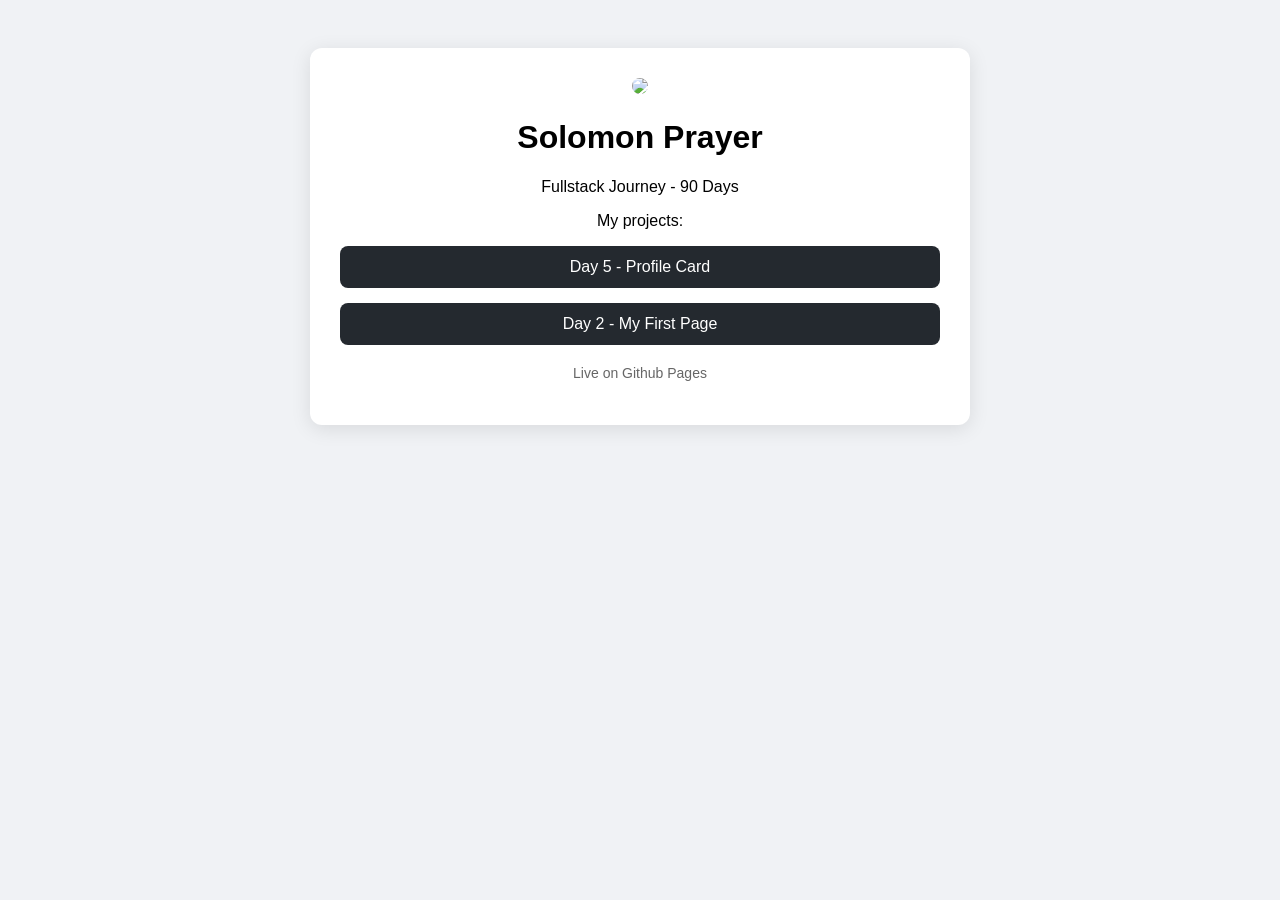
==== index.html @ 84f39dc6 "Add main portfolio to fix 404" ====
<!DOCTYPE html>
<html>
    <head>
        <title>
            Solomon Prayer - Portfolio
        </title>
        <link rel="stylesheet" href="style.css">
        <style>
            body {
                background: #f0f2f5;
                font-family: Arial;
                padding: 40px;
            }
            .container {
                max-width: 600px;
                margin: auto;
                background: white;
                padding: 30px;
                border-radius: 12px;
                box-shadow: 0 4px 20px rgba(0,0,0,0.1);
                text-align: center;
            }
            a {
                display: block;
                margin: 15px 0;
                padding: 12px;
                background: #24292f;
                color: white;
                text-decoration: none;
                border-radius: 8px;
            }
            a:hover {
                background: #000;
            }
        </style>
    </head>
    <body>
        <div class="container">
            <img src="my-photo.png" width="120" style="border-radius: 50%">
            <h1>Solomon Prayer</h1>
            <p>Fullstack Journey - 90 Days</p>
            <p>My projects:</p>
            <a href="day-3/index.html">Day 5 - Profile Card</a>
            <a href="day-2/index.html">Day 2 - My First Page</a>
            <p style="margin-top: 20px; font-size: 14px; color: #666;">
                Live on Github Pages
            </p>

        </div>
    </body>
</html>
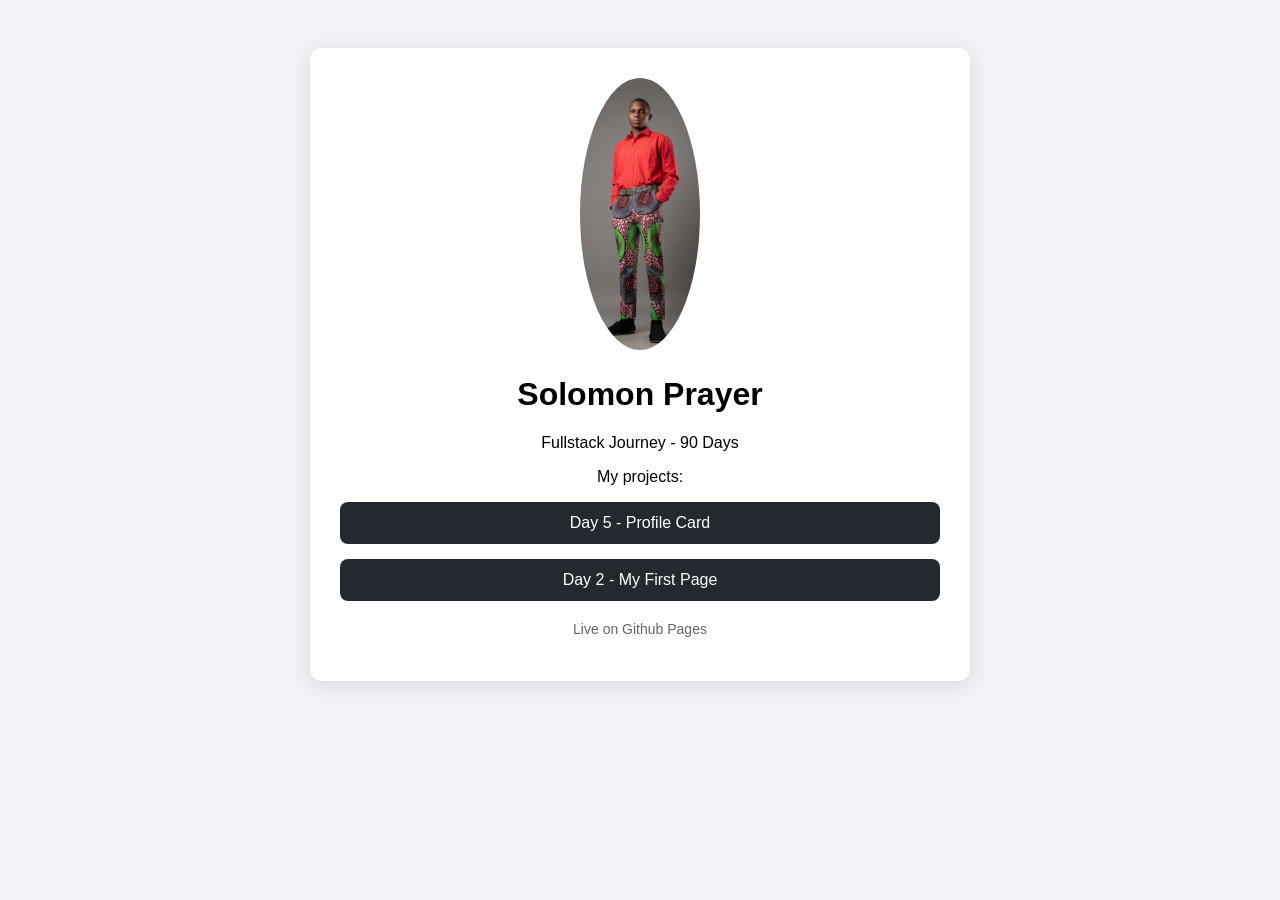
==== commit 50c5b47a: "Fix photo" ====
--- a/index.html
+++ b/index.html
@@ -36,7 +36,7 @@
     </head>
     <body>
         <div class="container">
-            <img src="my-photo.png" width="120" style="border-radius: 50%">
+            <img src="prayer.png" width="120" style="border-radius: 50%">
             <h1>Solomon Prayer</h1>
             <p>Fullstack Journey - 90 Days</p>
             <p>My projects:</p>
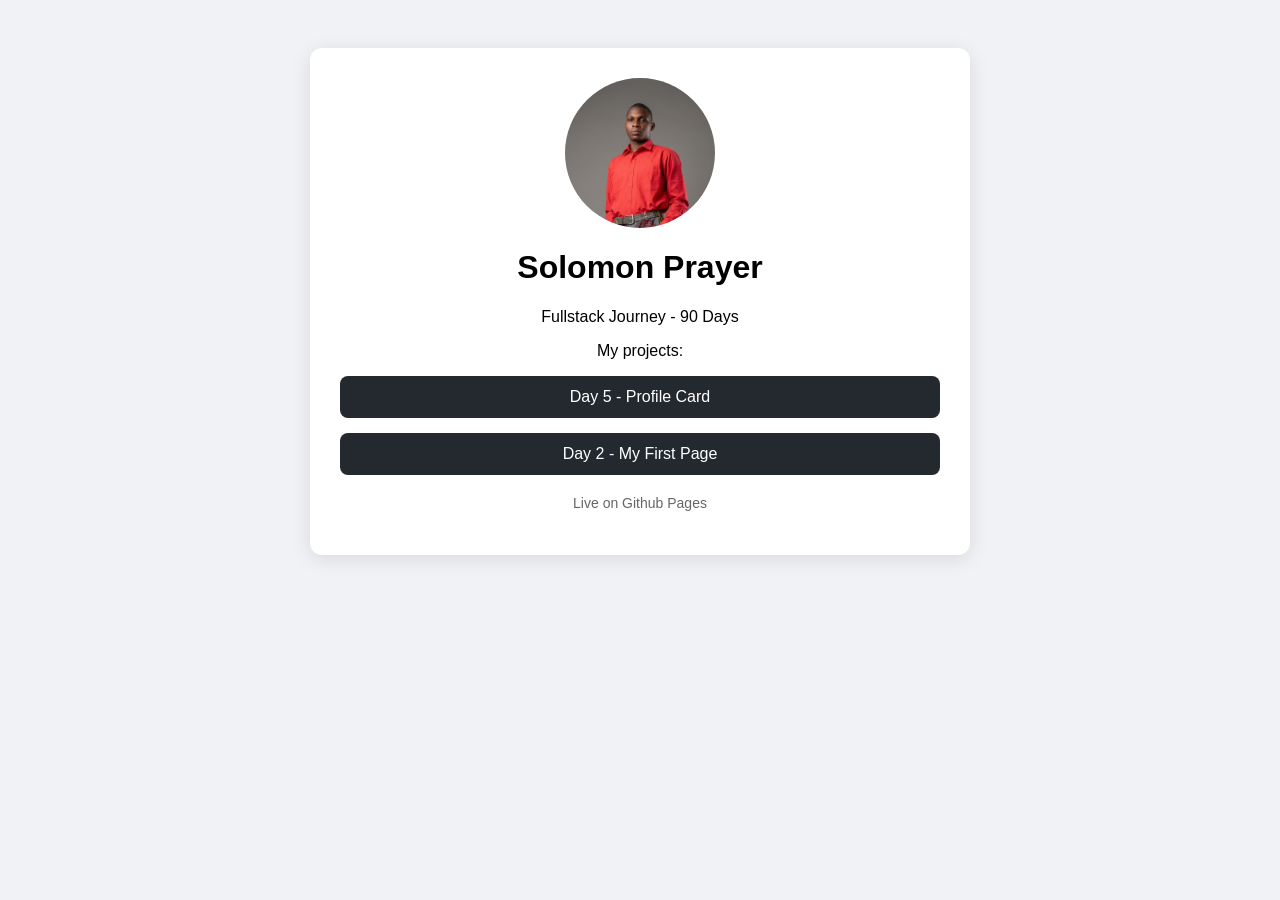
==== commit c8f2f189: "Fix profile photo to perfect circle" ====
--- a/index.html
+++ b/index.html
@@ -36,7 +36,8 @@
     </head>
     <body>
         <div class="container">
-            <img src="prayer.png" width="120" style="border-radius: 50%">
+            <img src="prayer.png" style="width: 150px; height: 150px; border-radius: 50%; object-fit: cover;
+            object-position: top center; display: block; margin: 0 auto;">
             <h1>Solomon Prayer</h1>
             <p>Fullstack Journey - 90 Days</p>
             <p>My projects:</p>
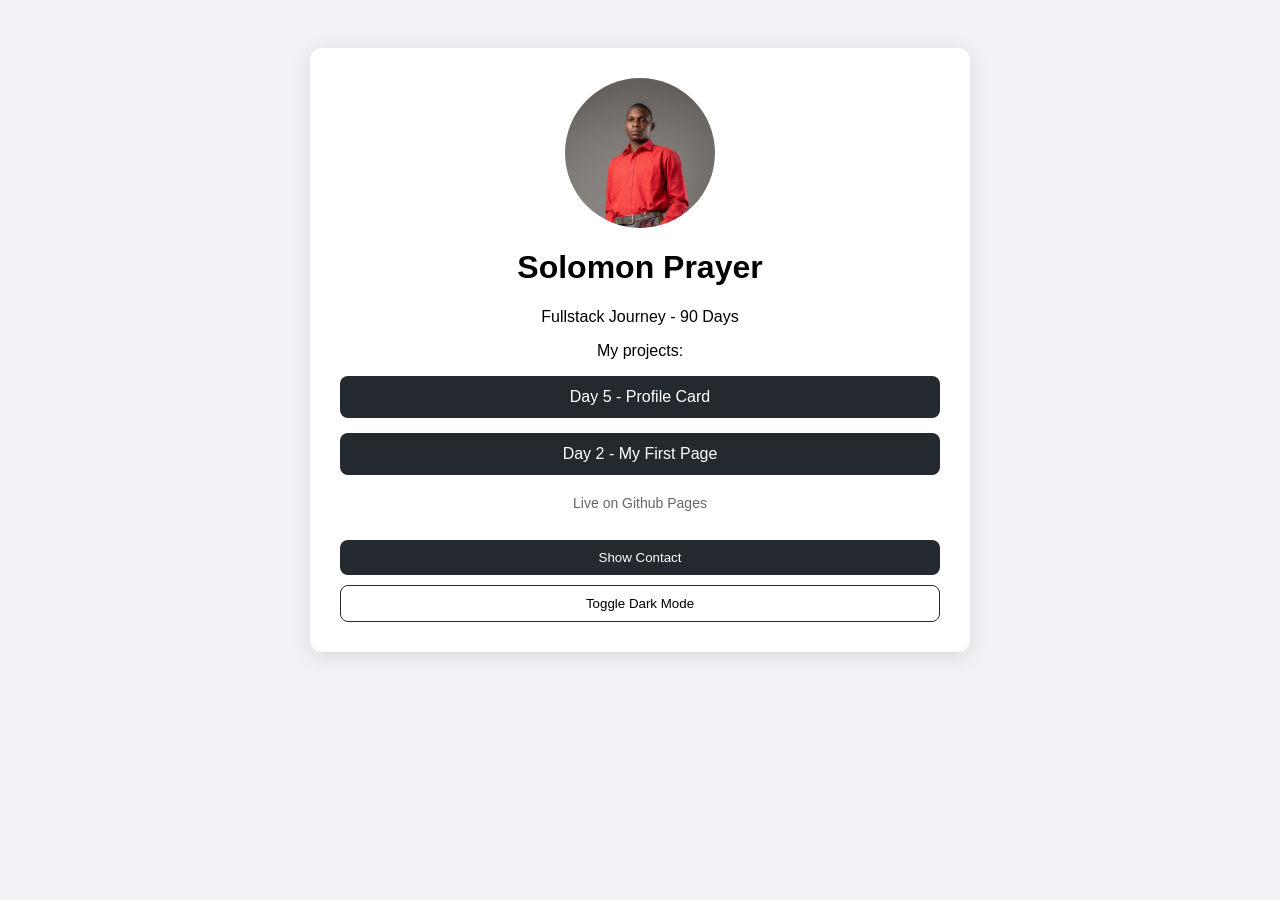
==== commit 1402bf5f: "Day 7 - Add JavaScript interactivity" ====
--- a/index.html
+++ b/index.html
@@ -32,6 +32,8 @@
             a:hover {
                 background: #000;
             }
+            .dark-mode { background: #0d1117 !important; }
+            .dark-mode .container { background: #161b22 !important; color: white !important; }
         </style>
     </head>
     <body>
@@ -47,6 +49,26 @@
                 Live on Github Pages
             </p>
 
+            <button onclick="showContact()" style="margin-top: 15px; 
+            padding: 10px 20px; cursor: pointer; border-radius: 8px; 
+            border: none; background: #24292f; color: white; 
+            width: 100%;">Show Contact</button>
+
+            <p id="contact" style="display: none; margin-top: 10px; 
+            background: #f0f2f5; padding: 10px; border-radius: 8px; 
+            font-size: 14px;">
+            Email: soloventures01@gmail.com <br>
+            GitHub: github.com/solomon-prayer91
+            </p>
+
+            <button onclick="toggleTheme()" style="margin-top: 10px; 
+            padding: 10px 20px; cursor:pointer; border-radius: 8px; 
+            border: 1px solid #24292f; background: white; width: 100%;">
+            Toggle Dark Mode
+            </button>
+
         </div>
+
+        <script src="script.js"></script>
     </body>
 </html>
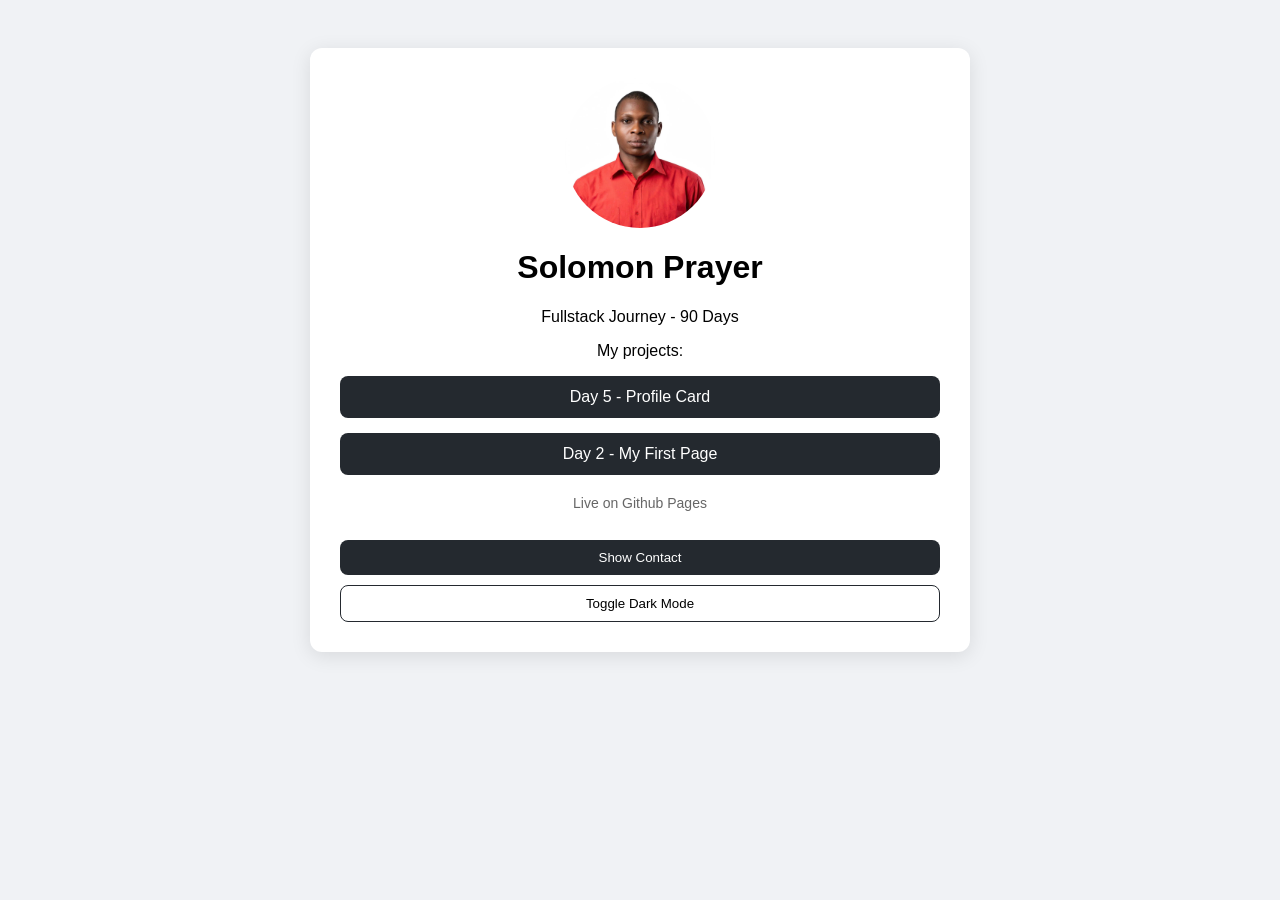
==== commit 159da4da: "Day 8 - Form validation working + pro whit headshot" ====
--- a/index.html
+++ b/index.html
@@ -54,12 +54,25 @@
             border: none; background: #24292f; color: white; 
             width: 100%;">Show Contact</button>
 
-            <p id="contact" style="display: none; margin-top: 10px; 
-            background: #f0f2f5; padding: 10px; border-radius: 8px; 
-            font-size: 14px;">
-            Email: soloventures01@gmail.com <br>
-            GitHub: github.com/solomon-prayer91
-            </p>
+            <div id="contact" style="display: none; text-align: left; margin-top: 15px; ">
+                <input id="visitorName" type="text" placeholder="Your Name" style="width: 100%; 
+                padding: 10px; margin: 6px 0; border-radius: 6px; border: 1px solid #ccc; 
+                box-sizing: border-box; ">
+
+                <input id="visitorEmail" type="email" placeholder="Your Email" style="width: 100%; 
+                padding: 10px; margin: 6px 0; border-radius: 6px; border: 1px solid #ccc; 
+                box-sizing: border-box; ">
+
+                <textarea id="visitorMessage" placeholder="Your Message" rows="3" 
+                style="width: 100%; padding: 10px; margin: 6px 0; border-radius: 6px; border: 1px solid #ccc; 
+                box-sizing: border-box; "></textarea>
+
+                <button onclick="sendMessage()" style="width: 100%; padding: 12px; background: #24292f; 
+                color: white; border: none; border-radius: 8px; cursor: pointer; margin-top: 5px; ">
+                Send Message </button>
+                <p id="formStatus" style="font-size: 13px; margin-top: 8px; text-align: center; "></p>
+
+            </div>
 
             <button onclick="toggleTheme()" style="margin-top: 10px; 
             padding: 10px 20px; cursor:pointer; border-radius: 8px; 
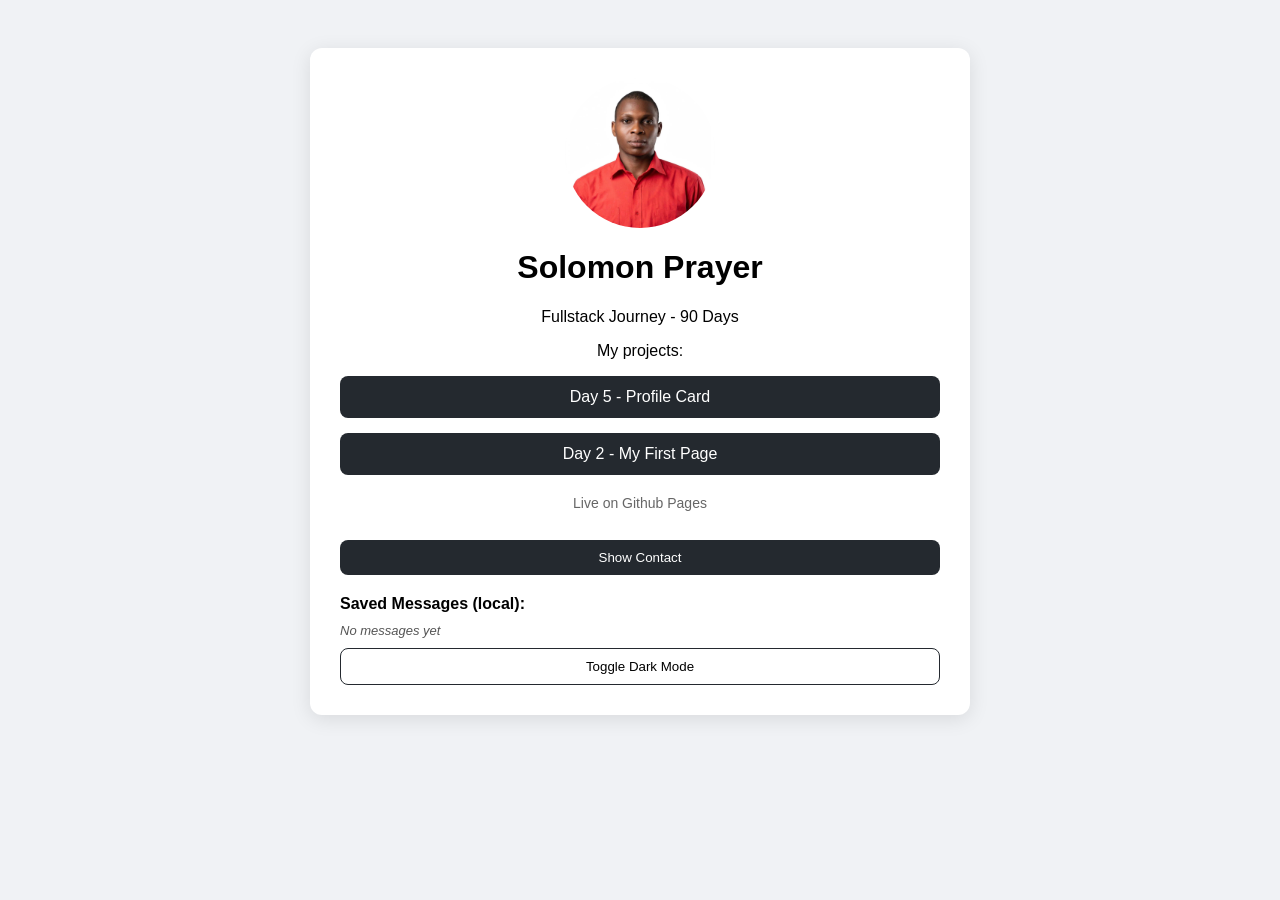
==== commit ea78f401: "Day 9 - Add localStorage memory for messages and dark mode" ====
--- a/index.html
+++ b/index.html
@@ -74,6 +74,11 @@
 
             </div>
 
+            <div id="messageList" style="margin-top: 20px; text-align: left;">
+                <h3 style="font-size: 16px; margin-bottom: 10px;">Saved Messages (local):</h3>
+                <div id="savedMessages" style="font-size: 13px; color: #555;"></div>
+            </div>
+
             <button onclick="toggleTheme()" style="margin-top: 10px; 
             padding: 10px 20px; cursor:pointer; border-radius: 8px; 
             border: 1px solid #24292f; background: white; width: 100%;">
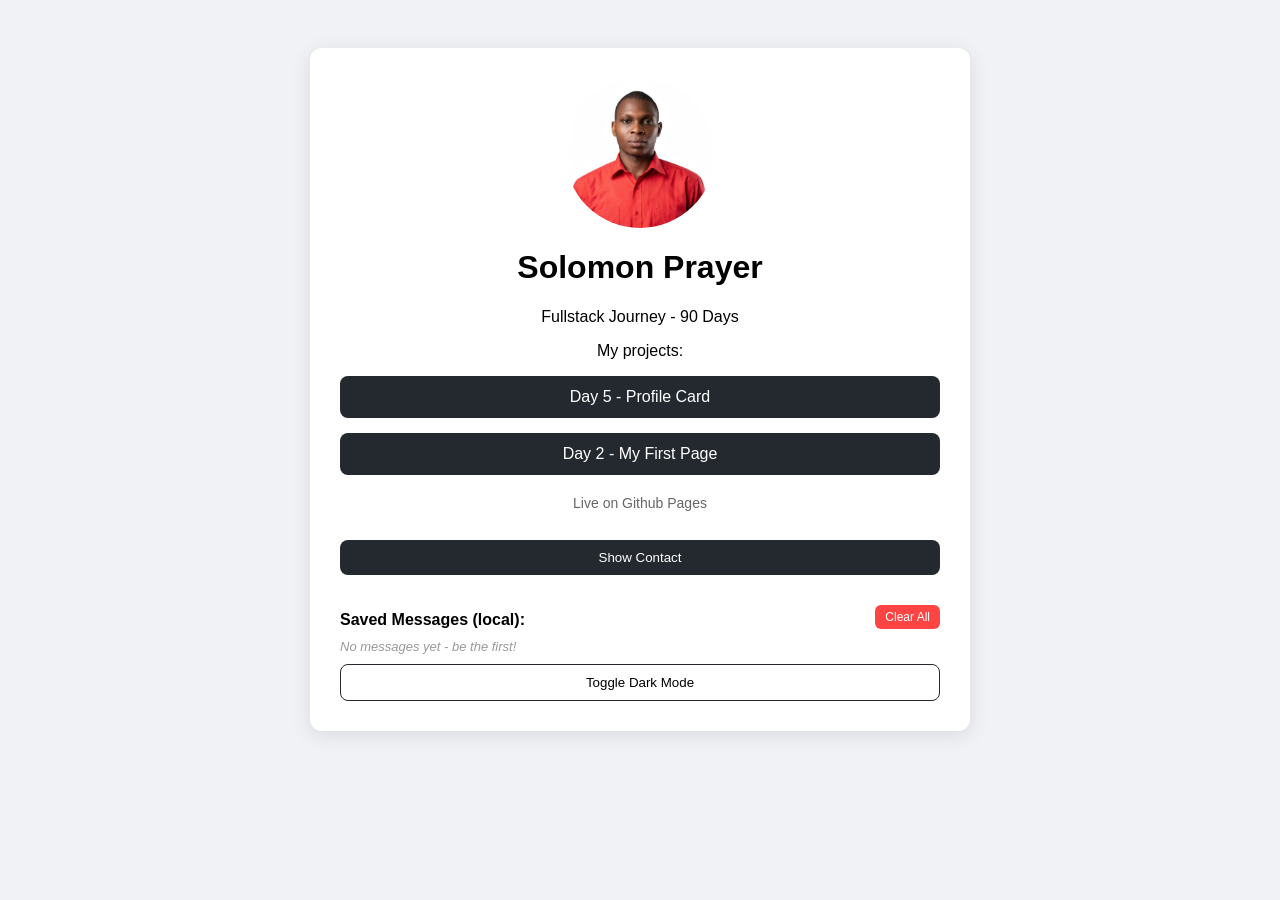
==== commit 1dc6a879: "Day 10 - Delete X and Clear All - full CRUD with localStorage" ====
--- a/index.html
+++ b/index.html
@@ -71,12 +71,14 @@
                 color: white; border: none; border-radius: 8px; cursor: pointer; margin-top: 5px; ">
                 Send Message </button>
                 <p id="formStatus" style="font-size: 13px; margin-top: 8px; text-align: center; "></p>
-
             </div>
 
-            <div id="messageList" style="margin-top: 20px; text-align: left;">
-                <h3 style="font-size: 16px; margin-bottom: 10px;">Saved Messages (local):</h3>
-                <div id="savedMessages" style="font-size: 13px; color: #555;"></div>
+            <div id="messageList" style="margin-top:20px; text-align:left;">
+            <div style="display:flex; justify-content:space-between; align-items:center;">
+                <h3 style="font-size:16px; margin-bottom:10px;">Saved Messages (local):</h3>
+                <button onclick="clearAllMessages()" style="font-size:12px; padding:5px 10px; background:#ff4444; color:white; border:none; border-radius:6px; cursor:pointer;">Clear All</button>
+            </div>
+            <div id="savedMessages" style="font-size:13px; color:#555;"></div>
             </div>
 
             <button onclick="toggleTheme()" style="margin-top: 10px; 
